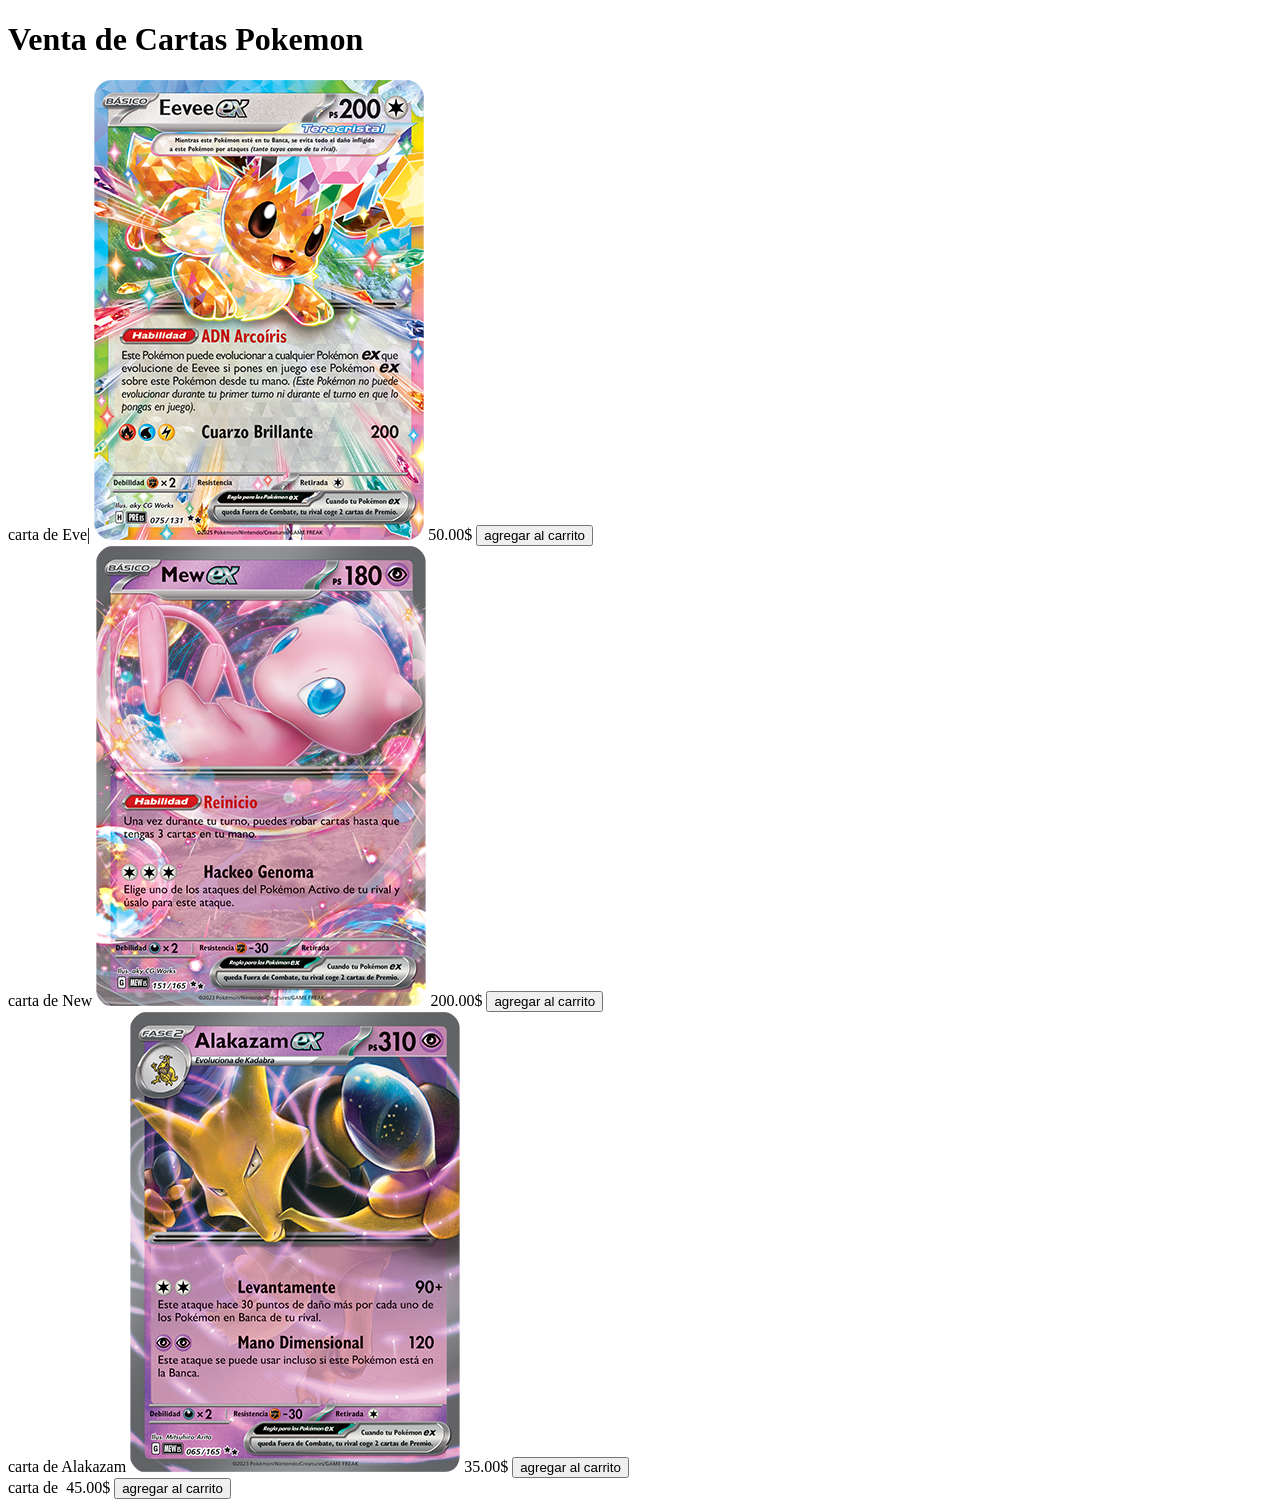
==== PAGINA WEB DE POKEMON/index.html @ ed273fa0 "Add files via upload" ====
<!DOCTYPE html>
<html lang="en">
<head>
    <meta charset="UTF-8">
    <meta name="viewport" content="width=device-width, initial-scale=1.0">
    <title>Document</title>
    <link rel="stylesheet" href="estilos.css">
    <title> Venta de cartas de pokemones</title>
</head>
<body>
    <header>
        <h1>Venta de Cartas Pokemon</h1>
    </header>
    <section class="contenedor">
        <div class="item">
            <span class="titulo-item">carta de Eve</span>|
            <img src="SV8pt5_ES_75 eve.png" alt="" class="img-item">
            <span class="precio-item">50.00$</span>
            <button  class="boton-item"> agregar al carrito</button>
        </div>

        <div class="item">
            <span class="titulo-item">carta de New</span>
            <img src="SV3pt5_LA_151 enow.png" alt="" class="img-item">
            <span class="precio-item">200.00$</span>
            <button  class="boton-item"> agregar al carrito</button>
        </div>

        <div class="item">
            <span class="titulo-item">carta de Alakazam </span>
            <img src="SV3pt5_ES_65 alcazan.png" alt="" class="img-item">
            <span class="precio-item">35.00$</span>
            <button  class="boton-item"> agregar al carrito</button>
        </div>
        
        <div clss="item">
            <span class="titulo-item">carta de    </span>
            <img src="" alt="" class="img-item">
            <span class="precio-item">45.00$</span>
            <button  class="boton-item"> agregar al carrito</button>
        </div>

        </div>

       

        </div>

    </section>
    
</body>
</html>
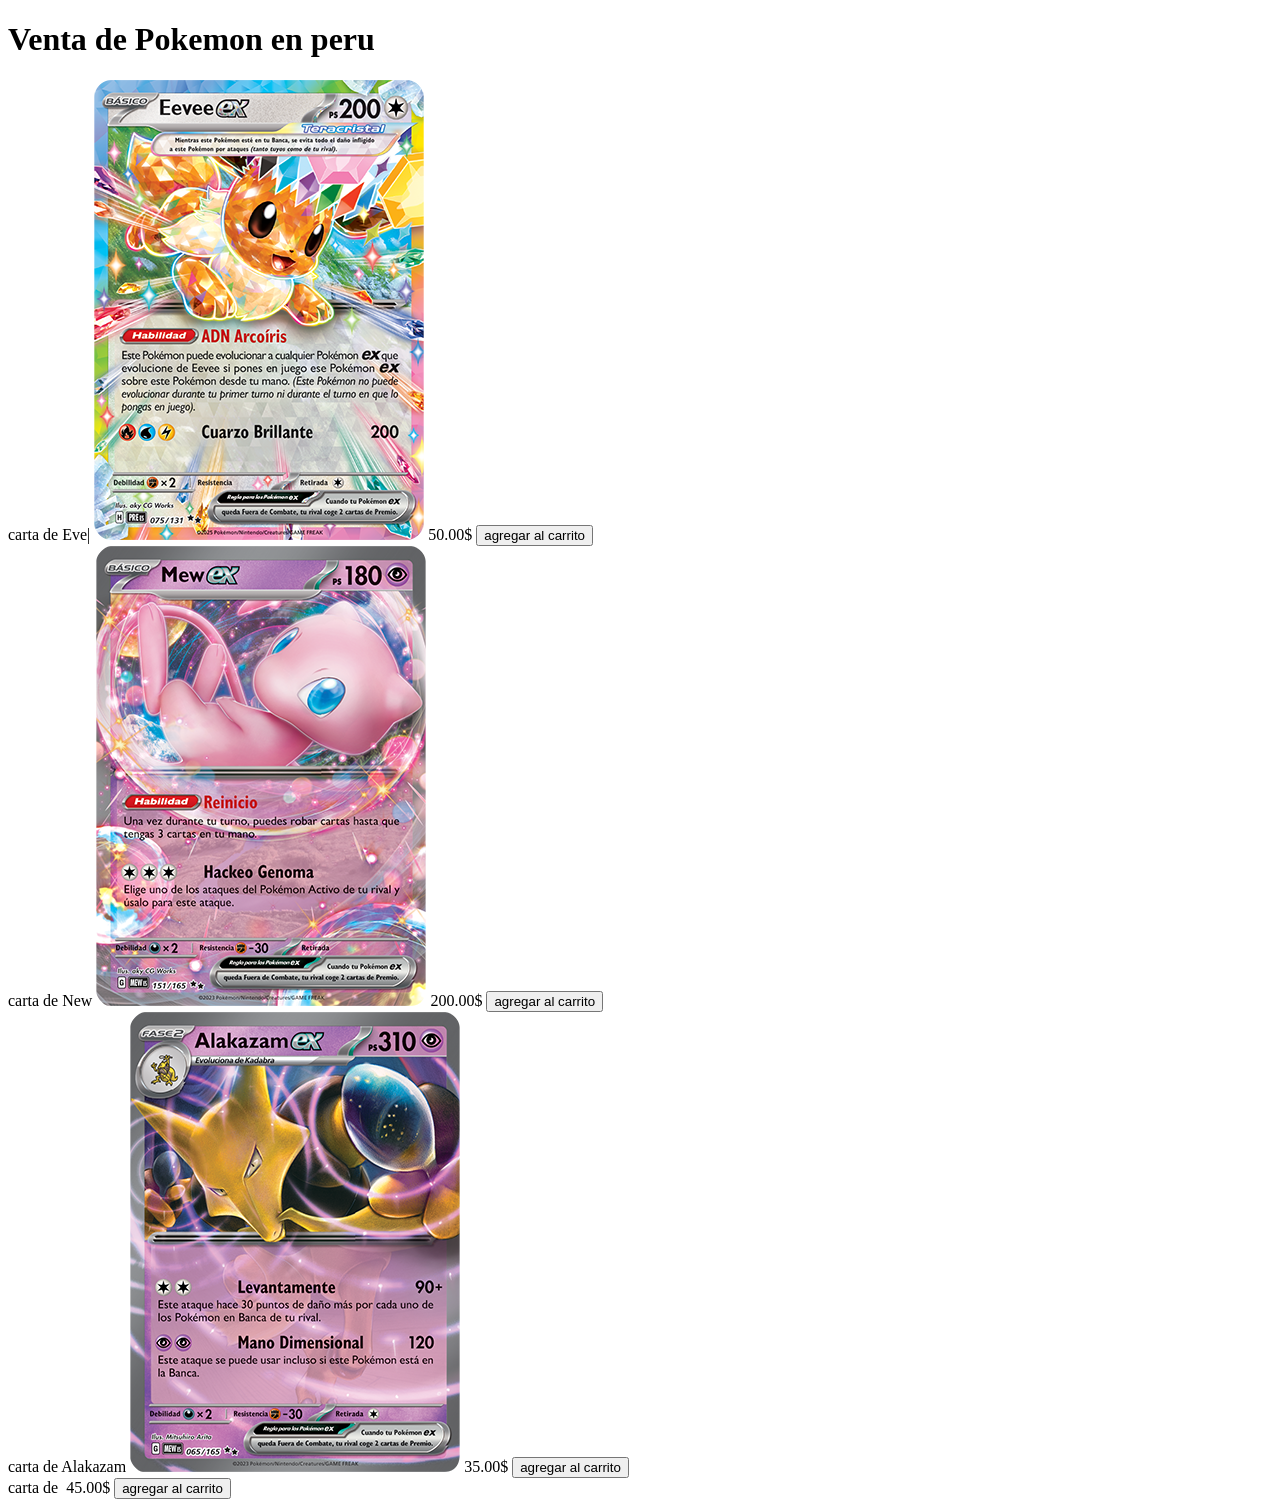
==== commit a8e5b7fa: "cambios" ====
--- a/PAGINA WEB DE POKEMON/index.html
+++ b/PAGINA WEB DE POKEMON/index.html
@@ -9,7 +9,7 @@
 </head>
 <body>
     <header>
-        <h1>Venta de Cartas Pokemon</h1>
+        <h1>Venta de Pokemon en peru</h1>
     </header>
     <section class="contenedor">
         <div class="item">
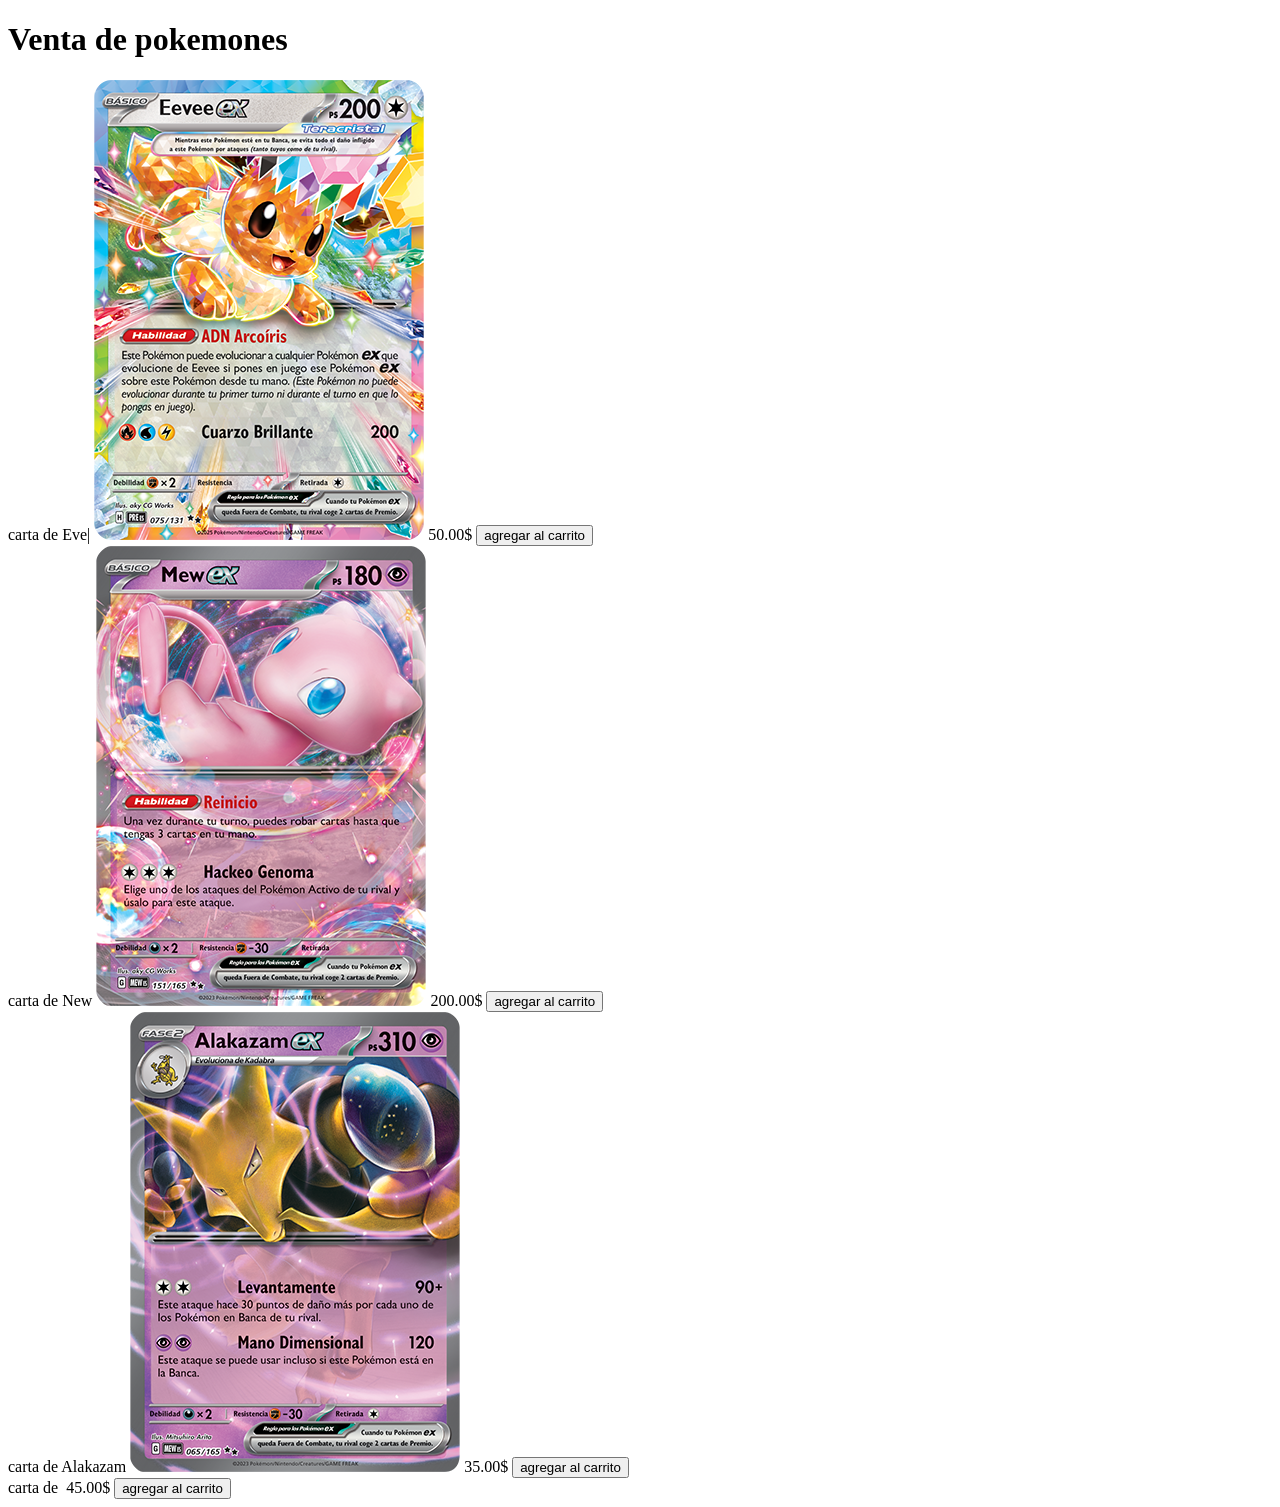
==== commit 0384b009: "cambio 2" ====
--- a/PAGINA WEB DE POKEMON/index.html
+++ b/PAGINA WEB DE POKEMON/index.html
@@ -5,11 +5,11 @@
     <meta name="viewport" content="width=device-width, initial-scale=1.0">
     <title>Document</title>
     <link rel="stylesheet" href="estilos.css">
-    <title> Venta de cartas de pokemones</title>
+    <title> Venta de pokemones xd</title>
 </head>
 <body>
     <header>
-        <h1>Venta de Pokemon en peru</h1>
+        <h1>Venta de pokemones</h1>
     </header>
     <section class="contenedor">
         <div class="item">
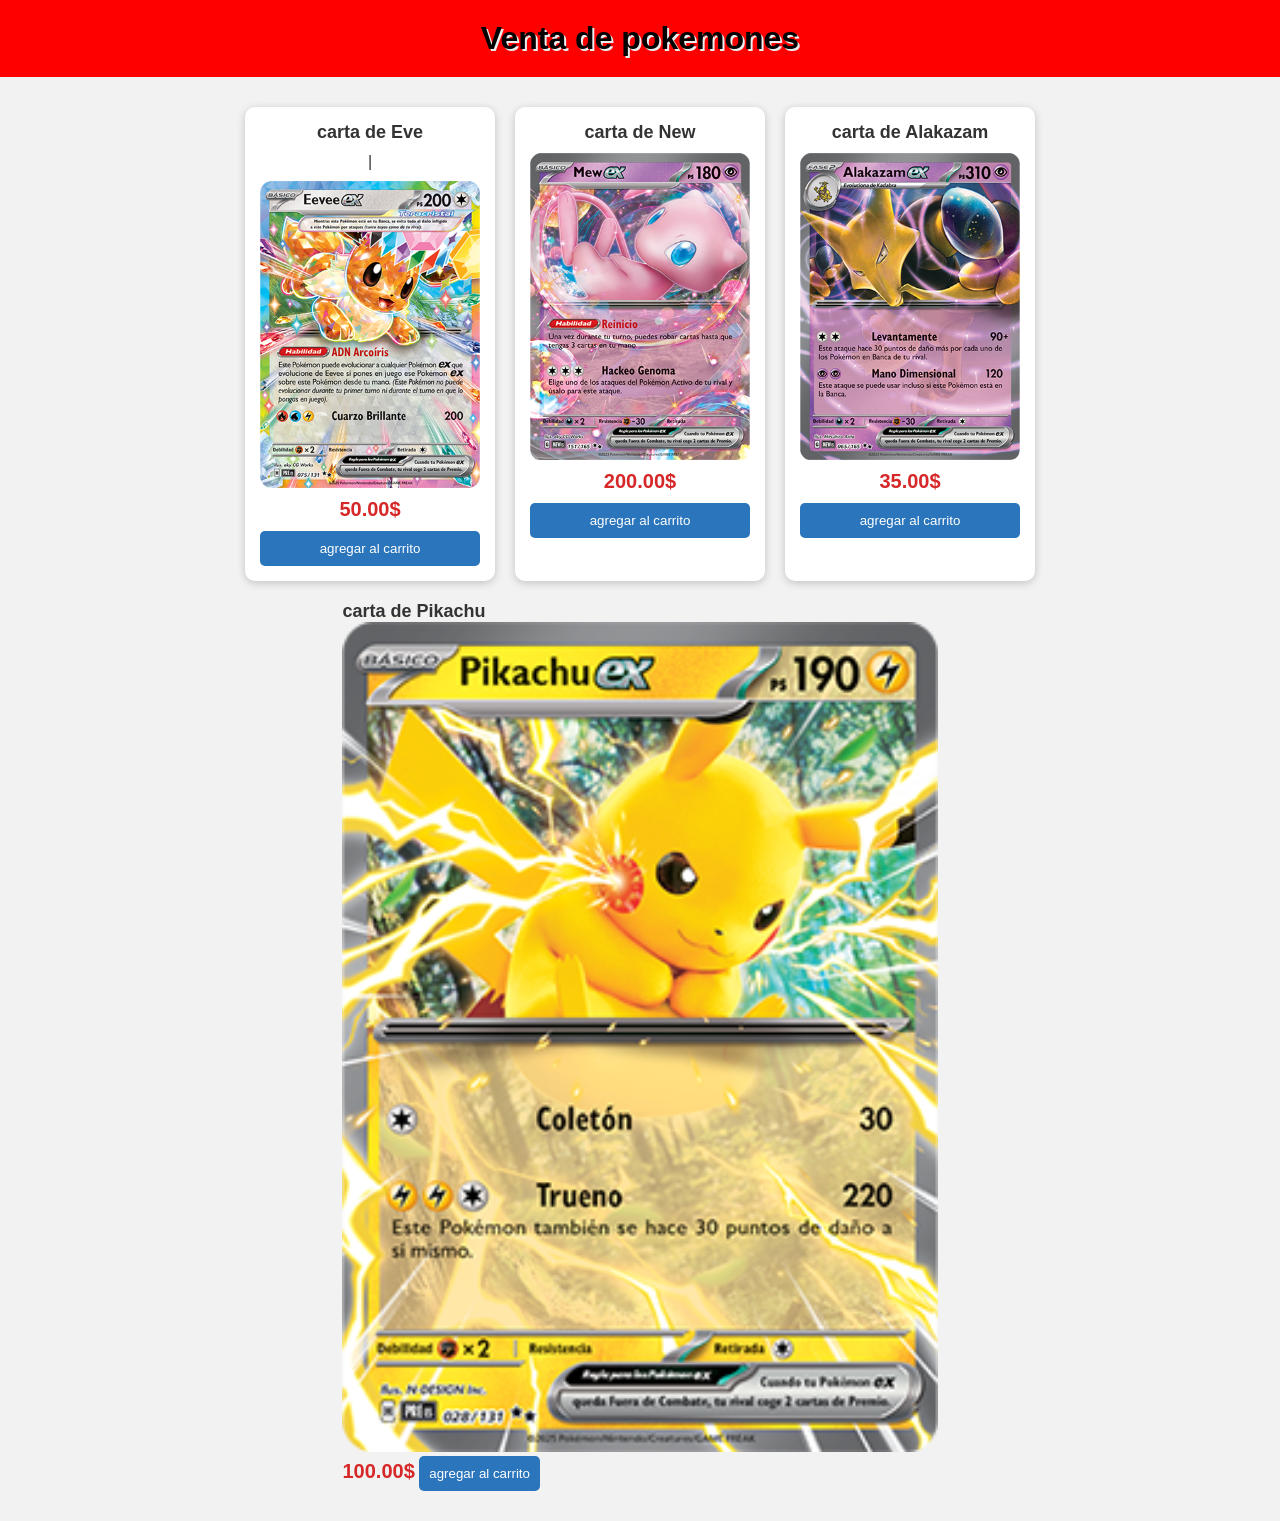
==== commit bf59a29d: "cambio" ====
--- a/PAGINA WEB DE POKEMON/index.html
+++ b/PAGINA WEB DE POKEMON/index.html
@@ -5,7 +5,7 @@
     <meta name="viewport" content="width=device-width, initial-scale=1.0">
     <title>Document</title>
     <link rel="stylesheet" href="estilos.css">
-    <title> Venta de pokemones xd</title>
+    <title> Venta de pokemones </title>
 </head>
 <body>
     <header>
@@ -34,9 +34,9 @@
         </div>
         
         <div clss="item">
-            <span class="titulo-item">carta de    </span>
-            <img src="" alt="" class="img-item">
-            <span class="precio-item">45.00$</span>
+            <span class="titulo-item">carta de Pikachu </span>
+            <img src="SV8PT5_PIkachu_28.png" alt="" class="img-item">
+            <span class="precio-item">100.00$</span>
             <button  class="boton-item"> agregar al carrito</button>
         </div>
 
--- a/PAGINA WEB DE POKEMON/estilos.css
+++ b/PAGINA WEB DE POKEMON/estilos.css
@@ -0,0 +1,71 @@
+* {
+    margin: 0;
+    padding: 0;
+    box-sizing: border-box;
+}
+
+body {
+    font-family: Arial, Helvetica, sans-serif;
+    background-color: #f2f2f2;
+    color: #333;
+}
+
+header {
+    background-color: #ff0000;
+    padding: 20px;
+    text-align: center;
+}
+
+header h1 {
+    color: #000000;
+    text-shadow: 2px 2px 0 #ebedee;
+}
+
+.contenedor {
+    display: flex;
+    flex-wrap: wrap;
+    justify-content: center;
+    gap: 20px;
+    padding: 30px;
+}
+
+.item {
+    background-color: #fff;
+    width: 250px;
+    padding: 15px;
+    border-radius: 10px;
+    box-shadow: 0 2px 8px rgba(0, 0, 0, 0.2);
+    text-align: center;
+    display: flex;
+    flex-direction: column;
+    gap: 10px;
+}
+
+.titulo-item {
+    font-size: 18px;
+    font-weight: bold;
+}
+
+.img-item {
+    width: 100%;
+    border-radius: 8px;
+}
+
+.precio-item {
+    font-size: 20px;
+    color: #d62828;
+    font-weight: bold;
+}
+
+.boton-item {
+    background-color: #2a75bb;
+    color: #fff;
+    border: none;
+    padding: 10px;
+    border-radius: 5px;
+    cursor: pointer;
+}
+
+.boton-item:hover {
+    background-color: #1d4f82;
+}
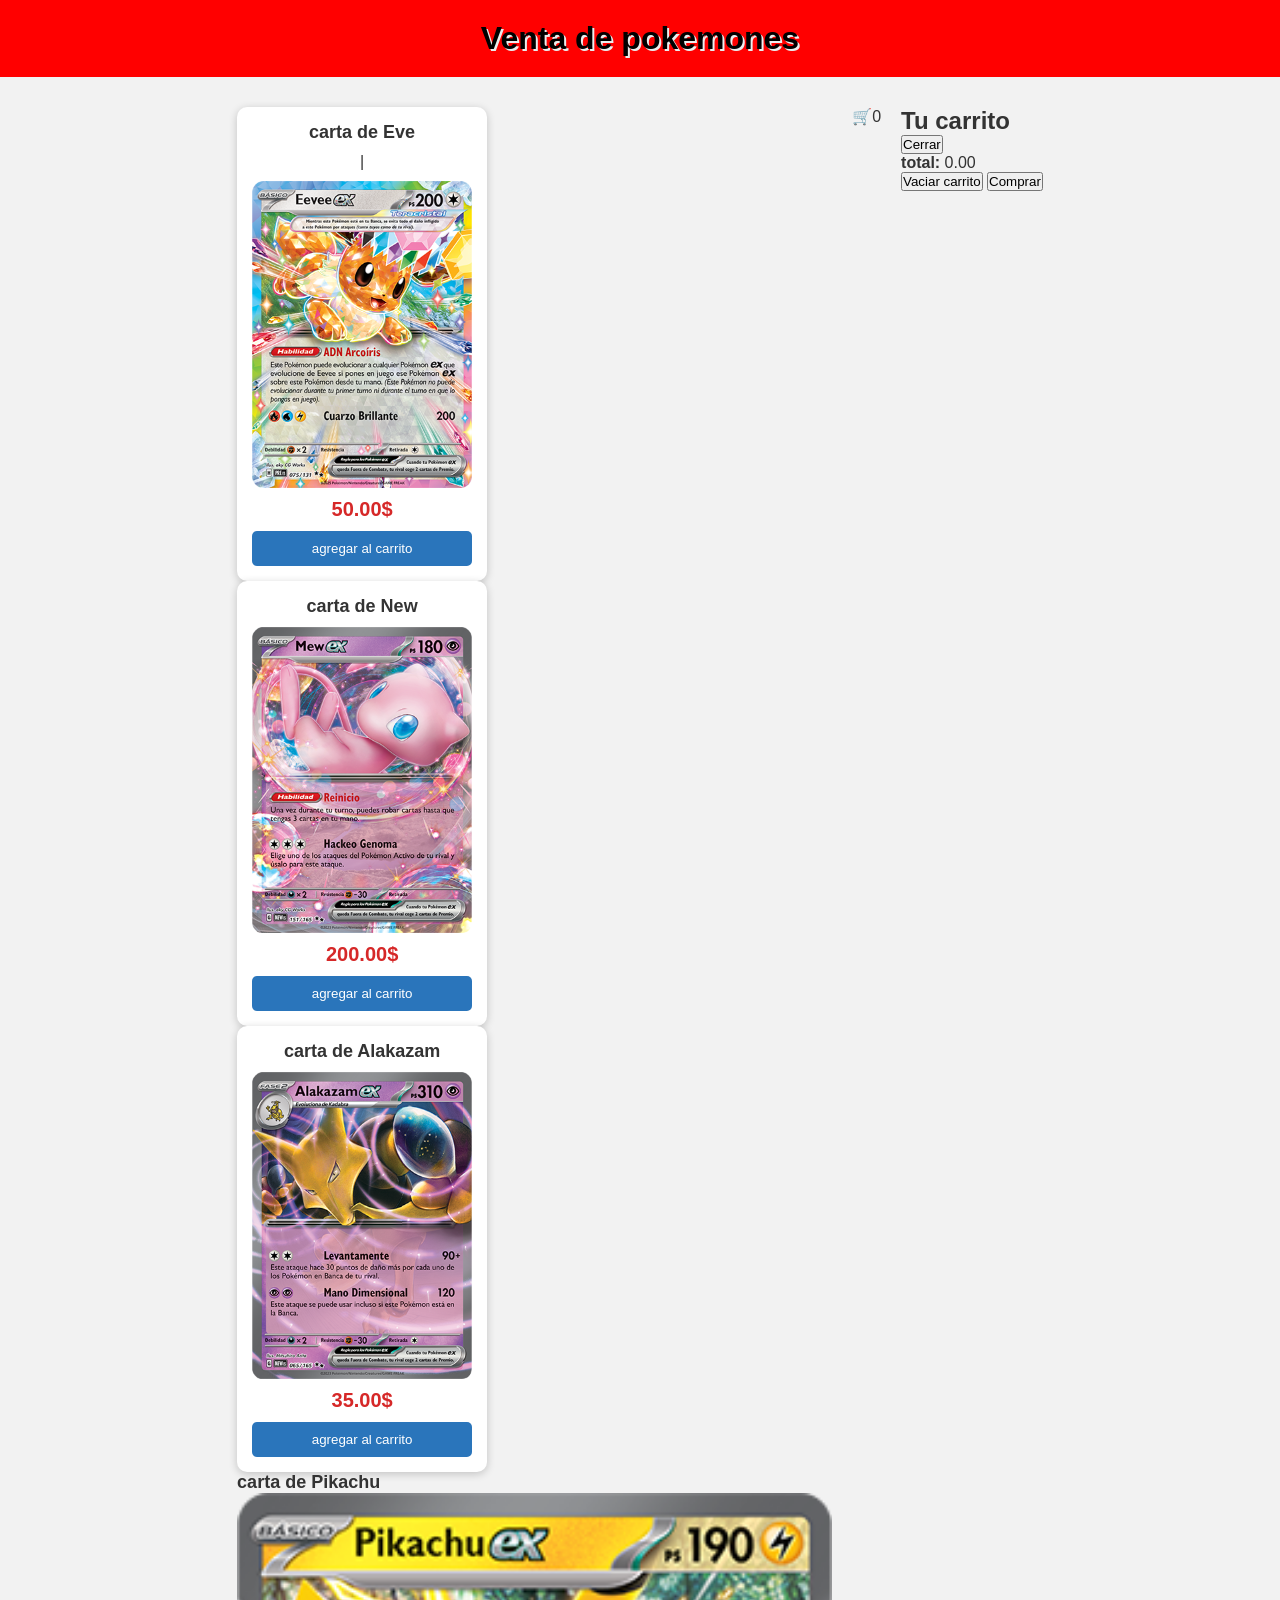
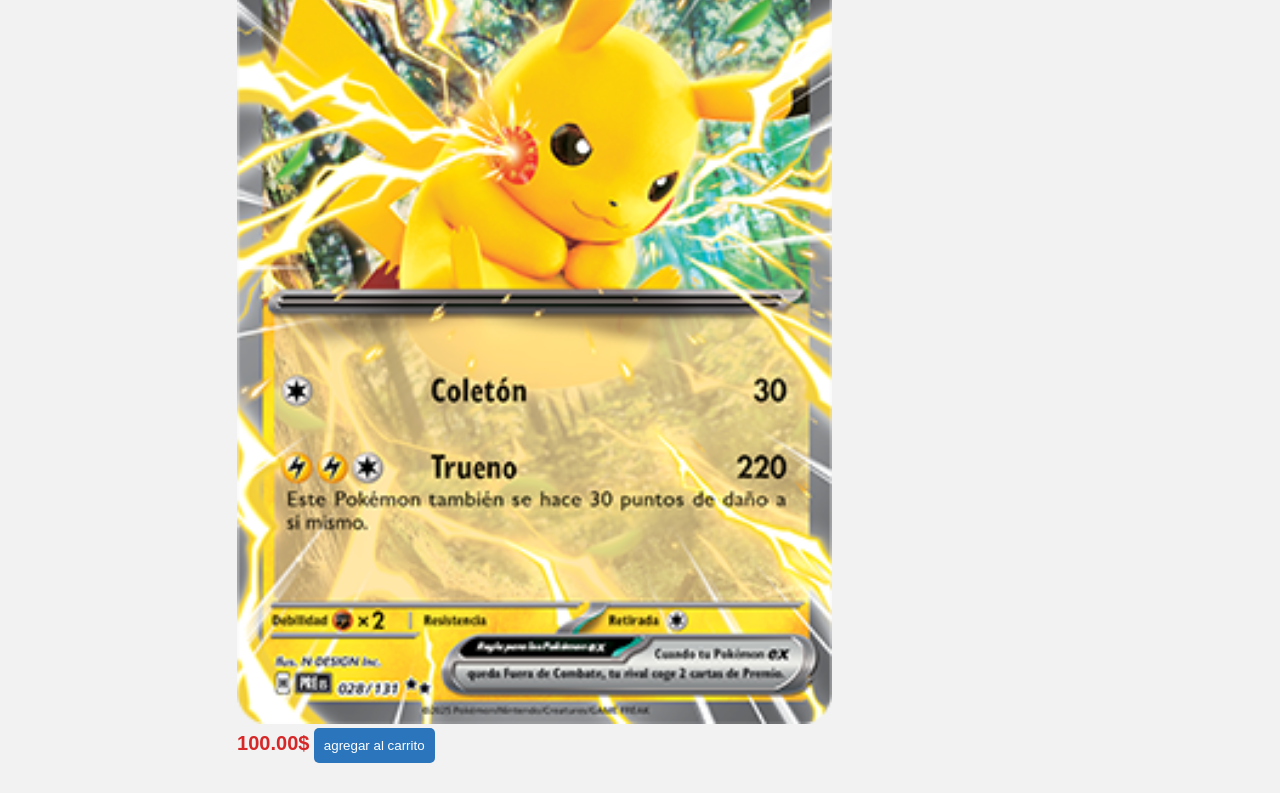
==== commit 5f243480: "carrito" ====
--- a/PAGINA WEB DE POKEMON/index.html
+++ b/PAGINA WEB DE POKEMON/index.html
@@ -12,11 +12,12 @@
         <h1>Venta de pokemones</h1>
     </header>
     <section class="contenedor">
-        <div class="item">
-            <span class="titulo-item">carta de Eve</span>|
-            <img src="SV8pt5_ES_75 eve.png" alt="" class="img-item">
-            <span class="precio-item">50.00$</span>
-            <button  class="boton-item"> agregar al carrito</button>
+       <div class="contenedor-items">
+            <div class="item">
+                <span class="titulo-item">carta de Eve</span>|
+                <img src="SV8pt5_ES_75 eve.png" alt="" class="img-item">
+                <span class="precio-item">50.00$</span>
+                <button  class="boton-item"> agregar al carrito</button>
         </div>
 
         <div class="item">
@@ -40,9 +41,31 @@
             <button  class="boton-item"> agregar al carrito</button>
         </div>
 
+       
+
         </div>
 
-       
+         <botton class="btn-carrito" id="btn-carrito">
+                🛒<span id="contador">0</span>
+            </botton>
+
+        <div class="carrito" id="carrito">
+            <div class="header-carrito">
+                <h2>Tu carrito</h2>
+                <button id="cerrar-carrito">Cerrar</button>
+            </div>
+
+            <div class="carrito-items" id="carrito-items">
+                <div class="carrito total">
+                    <strong>total:</strong> <span id="total">0.00</span>
+                </div>
+                <button id="vaciar"> Vaciar carrito</button>
+                <button class="btn-carrito">Comprar</button>
+            </div>
+
+
+                
+            
 
         </div>
 
